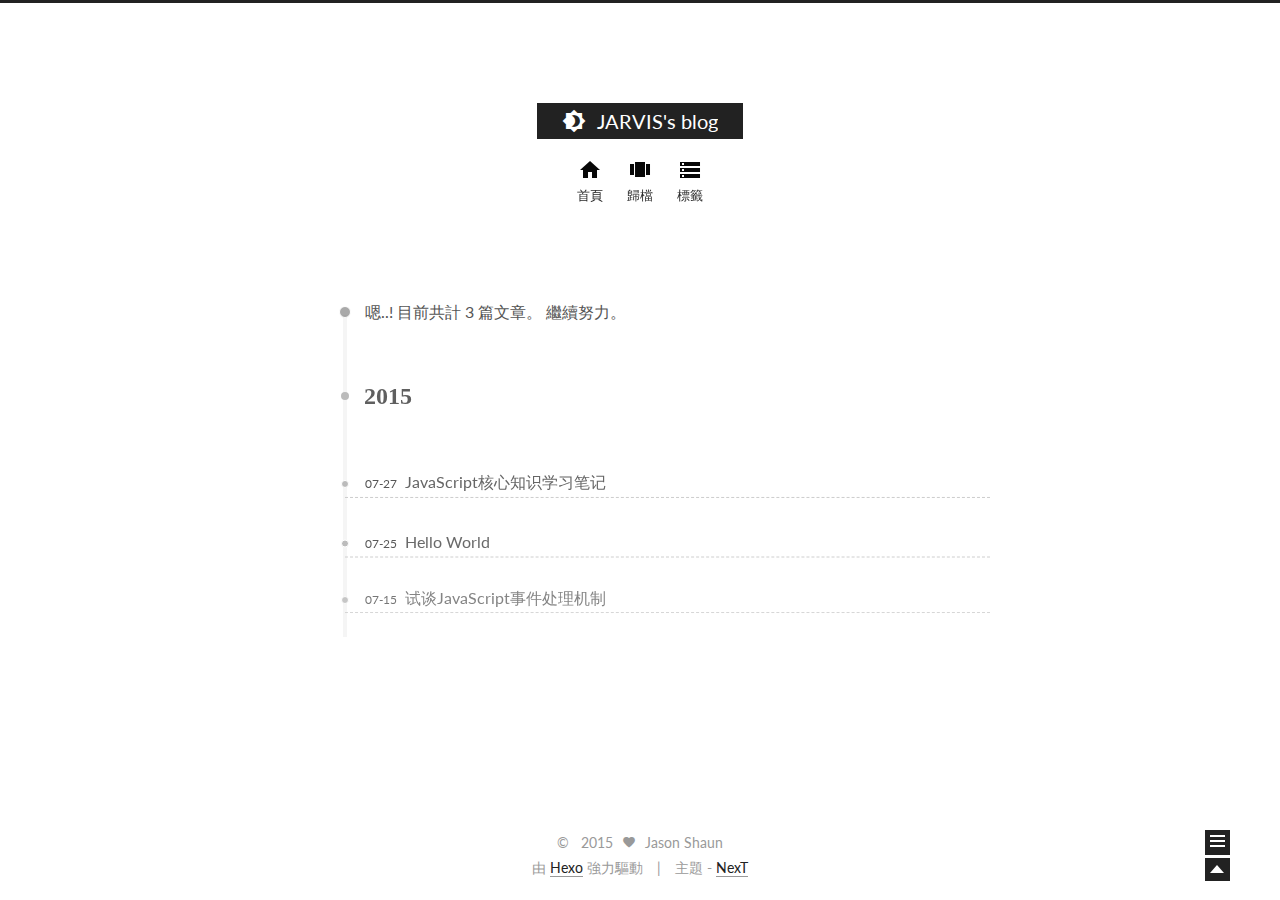
==== archives/index.html @ 723a97db "Site updated: 2015-07-27 22:07:39" ====
<!doctype html>
<html class="theme-next use-motion ">
<head>
    

<meta charset="UTF-8"/>
<meta http-equiv="X-UA-Compatible" content="IE=edge,chrome=1" />
<meta name="viewport" content="width=device-width, initial-scale=1, maximum-scale=1"/>


<meta http-equiv="Cache-Control" content="no-transform" />
<meta http-equiv="Cache-Control" content="no-siteapp" />






  <link rel="stylesheet" type="text/css" href="/vendors/fancybox/source/jquery.fancybox.css?v=2.1.5"/>



  <link href='//fonts.googleapis.com/css?family=Lato:300,400,700,400italic&subset=latin,latin-ext' rel='stylesheet' type='text/css'>


<link rel="stylesheet" type="text/css" href="/css/main.css?v=0.4.4"/>




  <meta name="keywords" content="Hexo,next" />





  <link rel="shorticon icon" type="image/x-icon" href="/favicon.ico?v=0.4.4" />


<meta name="description">
<meta property="og:type" content="website">
<meta property="og:title" content="JARVIS's blog">
<meta property="og:url" content="http://yoursite.com/archives/index.html">
<meta property="og:site_name" content="JARVIS's blog">
<meta property="og:description">
<meta name="twitter:card" content="summary">
<meta name="twitter:title" content="JARVIS's blog">
<meta name="twitter:description">


<script type="text/javascript" id="hexo.configuration">
  var CONFIG = {
    scheme: '',
    sidebar: 'post'
  };
</script>

    <title> 歸檔 // JARVIS's blog </title>
</head>
<body itemscope itemtype="http://schema.org/WebPage" lang="">
<!--[if lte IE 8]>
  <div style=' clear: both; height: 59px; padding:0 0 0 15px; position: relative;margin:0 auto;'>
    <a href="http://windows.microsoft.com/en-US/internet-explorer/products/ie/home?ocid=ie6_countdown_bannercode">
      <img src="http://7u2nvr.com1.z0.glb.clouddn.com/picouterie.jpg" border="0" height="42" width="820"
           alt="You are using an outdated browser. For a faster, safer browsing experience, upgrade for free today or use other browser ,like chrome firefox safari."
           style='margin-left:auto;margin-right:auto;display: block;'/>
    </a>
  </div>
<![endif]-->




<div class="container one-column  page-archive ">
    <div class="headband"></div>
    <header id="header" class="header" itemscope itemtype="http://schema.org/WPHeader">
        <div class="header-inner"><h1 class="site-meta">
  <span class="logo-line-before"><i></i></span>
  <a href="/" class="brand" rel="start">
      <span class="logo">
        <i class="icon-logo"></i>
      </span>
      <span class="site-title">JARVIS's blog</span>
  </a>
  <span class="logo-line-after"><i></i></span>
</h1>

<div class="site-nav-toggle">
  <button>
    <span class="btn-bar"></span>
    <span class="btn-bar"></span>
    <span class="btn-bar"></span>
  </button>
</div>

<nav class="site-nav">
  

  
    <ul id="menu" class="menu ">
      
        
        <li class="menu-item menu-item-home">
          <a href="/" rel="section">
            <i class="menu-item-icon icon-home"></i> <br />
            首頁
          </a>
        </li>
      
        
        <li class="menu-item menu-item-archives">
          <a href="/archives" rel="section">
            <i class="menu-item-icon icon-archives"></i> <br />
            歸檔
          </a>
        </li>
      
        
        <li class="menu-item menu-item-tags">
          <a href="/tags" rel="section">
            <i class="menu-item-icon icon-tags"></i> <br />
            標籤
          </a>
        </li>
      
    </ul>
  

  
</nav>


        </div>
    </header>

    <main id="main" class="main">
        <div class="main-inner">
            <div id="content" class="content">
                

  <section id="posts" class="posts-collapse">
    <span class="archive-move-on"></span>

    <span class="archive-page-counter">
      
      
      
        
      
      嗯..! 目前共計 3 篇文章。 繼續努力。
    </span>

    

      
      
      

      
        
        <div class="collection-title">
          <h2 class="archive-year motion-element" id="archive-year-2015">2015</h2>
        </div>
      
      

      

  <article class="post post-type-normal"itemscope itemtype="http://schema.org/Article">
    <header class="post-header">

      <h1 class="post-title">
        
            <a class="post-title-link" href="/2015/07/27/JavaScript学习笔记/" itemprop="url">
              <span itemprop="name">JavaScript核心知识学习笔记</span>
            </a>
        
      </h1>

      <div class="post-meta">
        <time class="post-time" datetime="2015-07-27T13:15:24.000Z" itemprop="dateCreated" content="2015-07-27"> 07-27 </time>
      </div>

    </header>
  </article>



    

      
      
      

      
      

      

  <article class="post post-type-normal"itemscope itemtype="http://schema.org/Article">
    <header class="post-header">

      <h1 class="post-title">
        
            <a class="post-title-link" href="/2015/07/25/hello-world/" itemprop="url">
              <span itemprop="name">Hello World</span>
            </a>
        
      </h1>

      <div class="post-meta">
        <time class="post-time" datetime="2015-07-25T00:56:53.968Z" itemprop="dateCreated" content="2015-07-25"> 07-25 </time>
      </div>

    </header>
  </article>



    

      
      
      

      
      

      

  <article class="post post-type-normal"itemscope itemtype="http://schema.org/Article">
    <header class="post-header">

      <h1 class="post-title">
        
            <a class="post-title-link" href="/2015/07/15/试谈JavaScript事件处理机制/" itemprop="url">
              <span itemprop="name">试谈JavaScript事件处理机制</span>
            </a>
        
      </h1>

      <div class="post-meta">
        <time class="post-time" datetime="2015-07-15T02:15:24.000Z" itemprop="dateCreated" content="2015-07-15"> 07-15 </time>
      </div>

    </header>
  </article>



    

  </section>

  


            </div>

            

            
        </div>

        
  
  <div class="sidebar-toggle">
    <div class="sidebar-toggle-line-wrap">
      <span class="sidebar-toggle-line sidebar-toggle-line-first"></span>
      <span class="sidebar-toggle-line sidebar-toggle-line-middle"></span>
      <span class="sidebar-toggle-line sidebar-toggle-line-last"></span>
    </div>
  </div>

  <aside id="sidebar" class="sidebar">
    <div class="sidebar-inner">

      

      <section class="site-overview">
        <div class="site-author motion-element" itemprop="author" itemscope itemtype="http://schema.org/Person">
          <img class="site-author-image" src="/images/default_avatar.jpg" alt="Jason Shaun" itemprop="image"/>
          <p class="site-author-name" itemprop="name">Jason Shaun</p>
        </div>
        <p class="site-description motion-element" itemprop="description"></p>
        <nav class="site-state motion-element">
          <div class="site-state-item site-state-posts">
            <a href="/archives">
              <span class="site-state-item-count">3</span>
              <span class="site-state-item-name">文章</span>
            </a>
          </div>

          <div class="site-state-item site-state-categories">
            
              <span class="site-state-item-count">1</span>
              <span class="site-state-item-name">分類</span>
              
          </div>

          <div class="site-state-item site-state-tags">
            <a href="/tags">
              <span class="site-state-item-count">0</span>
              <span class="site-state-item-name">標籤</span>
              </a>
          </div>

        </nav>

        

        <div class="links-of-author motion-element">
          
        </div>

        
        

        <div class="links-of-author motion-element">
          
        </div>

      </section>

      

    </div>
  </aside>


    </main>

    <footer id="footer" class="footer">
        <div class="footer-inner">
            <div class="copyright" >
  
  &copy; &nbsp; 
  <span itemprop="copyrightYear">2015</span>
  <span class="with-love">
    <i class="icon-heart"></i>
  </span>
  <span class="author" itemprop="copyrightHolder">Jason Shaun</span>
</div>

<div class="powered-by">
  由 <a class="theme-link" href="http://hexo.io">Hexo</a> 強力驅動
</div>

<div class="theme-info">
  主題 -
  <a class="theme-link" href="https://github.com/iissnan/hexo-theme-next">
    NexT
  </a>
</div>



        </div>
    </footer>

    <div class="back-to-top"></div>
</div>

<script type="text/javascript" src="/vendors/jquery/index.js?v=2.1.3"></script>

  
  
  
    <script type="text/javascript">
      postMotionOptions = {stagger: 100, drag: true};
    </script>
  

  
    
    

  


  
  
  <script type="text/javascript" src="/vendors/fancybox/source/jquery.fancybox.pack.js"></script>
  <script type="text/javascript" src="/js/fancy-box.js?v=0.4.4"></script>


  <script type="text/javascript" src="/js/helpers.js?v=0.4.4"></script>
  

  <script type="text/javascript" src="/vendors/velocity/velocity.min.js"></script>
  <script type="text/javascript" src="/vendors/velocity/velocity.ui.min.js"></script>

  <script type="text/javascript" src="/js/motion_global.js?v=0.4.4" id="motion.global"></script>



  <script type="text/javascript" src="/js/search-toggle.js"></script>


  
    <script type="text/javascript" id="motion.page.archive">
      $('.archive-year').velocity('transition.slideLeftIn');
    </script>
  


<script type="text/javascript">
    $(document).ready(function () {
        if (CONFIG.sidebar === 'always') {
            displaySidebar();
        }
    });
</script>








<!-- lazyload -->
<script type="text/javascript" src="/js/lazyload.js"></script>
<script type="text/javascript">
    jQuery(function () {
        jQuery("#posts img").lazyload({
            placeholder: "/images/loading.gif",
            effect: "fadeIn"
        });
    });
</script>
</body>
</html>
---- css/main.css ----
/* normalize.css v3.0.2 | MIT License | git.io/normalize */
html {
  font-family: sans-serif; /* 1 */
  -ms-text-size-adjust: 100%; /* 2 */
  -webkit-text-size-adjust: 100%; /* 2 */
}
body {
  margin: 0;
}
article,
aside,
details,
figcaption,
figure,
footer,
header,
hgroup,
main,
menu,
nav,
section,
summary {
  display: block;
}
audio,
canvas,
progress,
video {
  display: inline-block; /* 1 */
  vertical-align: baseline; /* 2 */
}
audio:not([controls]) {
  display: none;
  height: 0;
}
[hidden],
template {
  display: none;
}
a {
  background-color: transparent;
}
a:active,
a:hover {
  outline: 0;
}
abbr[title] {
  border-bottom: 1px dotted;
}
b,
strong {
  font-weight: bold;
}
dfn {
  font-style: italic;
}
h1 {
  font-size: 2em;
  margin: 0.67em 0;
}
mark {
  background: #ff0;
  color: #000;
}
small {
  font-size: 80%;
}
sub,
sup {
  font-size: 75%;
  line-height: 0;
  position: relative;
  vertical-align: baseline;
}
sup {
  top: -0.5em;
}
sub {
  bottom: -0.25em;
}
img {
  border: 0;
}
svg:not(:root) {
  overflow: hidden;
}
figure {
  margin: 1em 40px;
}
hr {
  -moz-box-sizing: content-box;
  box-sizing: content-box;
  height: 0;
}
pre {
  overflow: auto;
}
code,
kbd,
pre,
samp {
  font-family: monospace, monospace;
  font-size: 1em;
}
button,
input,
optgroup,
select,
textarea {
  color: inherit; /* 1 */
  font: inherit; /* 2 */
  margin: 0; /* 3 */
}
button {
  overflow: visible;
}
button,
select {
  text-transform: none;
}
button,
html input[type="button"],
input[type="reset"],
input[type="submit"] {
  -webkit-appearance: button; /* 2 */
  cursor: pointer; /* 3 */
}
button[disabled],
html input[disabled] {
  cursor: default;
}
button::-moz-focus-inner,
input::-moz-focus-inner {
  border: 0;
  padding: 0;
}
input {
  line-height: normal;
}
input[type="checkbox"],
input[type="radio"] {
  box-sizing: border-box; /* 1 */
  padding: 0; /* 2 */
}
input[type="number"]::-webkit-inner-spin-button,
input[type="number"]::-webkit-outer-spin-button {
  height: auto;
}
input[type="search"] {
  -webkit-appearance: textfield; /* 1 */
  -moz-box-sizing: content-box;
  -webkit-box-sizing: content-box; /* 2 */
  box-sizing: content-box;
}
input[type="search"]::-webkit-search-cancel-button,
input[type="search"]::-webkit-search-decoration {
  -webkit-appearance: none;
}
fieldset {
  border: 1px solid #c0c0c0;
  margin: 0 2px;
  padding: 0.35em 0.625em 0.75em;
}
legend {
  border: 0; /* 1 */
  padding: 0; /* 2 */
}
textarea {
  overflow: auto;
}
optgroup {
  font-weight: bold;
}
table {
  border-collapse: collapse;
  border-spacing: 0;
}
td,
th {
  padding: 0;
}
::selection {
  background: #262a30;
  color: #fff;
}
body {
  position: relative;
  font-family: Lato, "Microsoft Jhenghei", "Hiragino Sans GB", "Microsoft YaHei", sans-serif;
  font-size: 16px;
  line-height: 1.8;
  color: #555;
  background: #fff;
}
@media (min-width: 768px) and (max-width: 991px) {
  body {
    padding-right: 0 !important;
  }
}
@media (max-width: 767px) {
  body {
    padding-right: 0 !important;
  }
}
h1,
h2,
h3,
h4,
h5,
h6 {
  margin: 0;
  padding: 0;
  font-weight: bold;
  line-height: 1;
  font-family: Cambria, Georgia, "Microsoft Jhenghei", "Hiragino Sans GB", "Microsoft YaHei", "Times New Roman", serif;
}
h1 {
  font-size: 26px;
}
@media (max-width: 767px) {
  h1 {
    font-size: 22px;
  }
}
h2 {
  font-size: 24px;
}
@media (max-width: 767px) {
  h2 {
    font-size: 20px;
  }
}
h3 {
  font-size: 22px;
}
@media (max-width: 767px) {
  h3 {
    font-size: 18px;
  }
}
h4 {
  font-size: 20px;
}
@media (max-width: 767px) {
  h4 {
    font-size: 16px;
  }
}
h5 {
  font-size: 18px;
}
@media (max-width: 767px) {
  h5 {
    font-size: 14px;
  }
}
h6 {
  font-size: 16px;
}
@media (max-width: 767px) {
  h6 {
    font-size: 12px;
  }
}
p {
  margin: 20px 0;
}
a {
  color: #222;
  text-decoration: none;
  border-bottom: 1px solid #999;
}
a:hover {
  border-bottom-color: #222;
}
ul {
  list-style: none;
}
blockquote {
  margin: 0;
  padding: 0;
}
img {
  display: block;
  margin: auto 0;
  max-width: 100%;
  height: auto;
}
h2,
h3,
h4,
h5,
h6 {
  margin: 60px 0 15px;
}
ul {
  list-style: square;
}
a {
  word-wrap: break-word;
}
hr {
  margin: 40px 0;
  height: 3px;
  border: none;
  background-color: #ddd;
  background-image: repeating-linear-gradient(-45deg, #fff, #fff 4px, transparent 4px, transparent 8px);
}
blockquote {
  padding: 0 15px;
  color: #666;
  border-left: 4px solid #ddd;
}
blockquote cite::before {
  content: "-";
  padding: 0 5px;
}
dt {
  font-weight: 700;
}
dd {
  margin: 0;
  padding: 0;
}
.pullquote {
  width: 45%;
}
.pullquote.left {
  float: left;
  margin-left: 5px;
  margin-right: 10px;
}
.pullquote.right {
  float: right;
  margin-left: 10px;
  margin-right: 5px;
}
.highlight table,
.gist table {
  width: auto;
}
.highlight table td,
.gist table td {
  border: none;
}
.highlight a,
.gist a {
  color: #222 !important;
  text-decoration: none !important;
}
.video-container {
  position: relative;
  padding-top: 60%;
  height: 0;
  overflow: hidden;
}
.video-container iframe,
.video-container object,
.video-container embed {
  position: absolute;
  top: 0;
  left: 0;
  width: 100%;
  height: 100%;
}
table {
  width: 100%;
  border-collapse: collapse;
  border-spacing: 0;
}
caption,
th,
td {
  text-align: left;
  vertical-align: middle;
  font-weight: normal;
}
th {
  font-weight: 700;
  border-bottom: 3px solid #ddd;
  padding-bottom: 10px;
}
td {
  border-bottom: 1px solid #ddd;
  padding: 10px 0;
}
.text-left {
  text-align: left;
}
.text-center {
  text-align: center;
}
.text-right {
  text-align: right;
}
.text-justify {
  text-align: justify;
}
.text-nowrap {
  white-space: nowrap;
}
.text-lowercase {
  text-transform: lowercase;
}
.text-uppercase {
  text-transform: uppercase;
}
.text-capitalize {
  text-transform: capitalize;
}
.center-block {
  display: block;
  margin-left: auto;
  margin-right: auto;
}
.clearfix:before,
.clearfix:after {
  content: " ";
  display: table;
}
.clearfix:after {
  clear: both;
}
.full-image.full-image.full-image {
  border: none;
}
@media (min-width: 992px) {
  .full-image.full-image.full-image {
    max-width: none;
    width: 126%;
    margin: 0 -13%;
  }
}
.blockquote-center,
.page-home .post-type-quote blockquote,
.page-post-detail .post-type-quote blockquote {
  position: relative;
  margin: 40px 0;
  padding: 0;
  border-left: none;
  text-align: center;
}
.blockquote-center::before,
.page-home .post-type-quote blockquote::before,
.page-post-detail .post-type-quote blockquote::before,
.blockquote-center::after,
.page-home .post-type-quote blockquote::after,
.page-post-detail .post-type-quote blockquote::after {
  position: absolute;
  content: ' ';
  display: block;
  width: 100%;
  height: 24px;
  opacity: 0.2;
  background: url("[data-uri]") no-repeat;
  background-position: 0 -7px;
  background-size: 24px 24px;
}
.blockquote-center::before,
.page-home .post-type-quote blockquote::before,
.page-post-detail .post-type-quote blockquote::before {
  top: -20px;
  border-top: 1px solid #ccc;
}
.blockquote-center::after,
.page-home .post-type-quote blockquote::after,
.page-post-detail .post-type-quote blockquote::after {
  bottom: -20px;
  border-bottom: 1px solid #ccc;
  background-position: 100% 7px;
}
.blockquote-center p,
.page-home .post-type-quote blockquote p,
.page-post-detail .post-type-quote blockquote p,
.blockquote-center div,
.page-home .post-type-quote blockquote div,
.page-post-detail .post-type-quote blockquote div {
  text-align: center;
}
.use-motion .motion-element {
  opacity: 0;
}
@font-face {
  font-family: 'default';
  src: url("../fonts/icon-default/icomoon.eot?-9394c0");
  src: url("../fonts/icon-default/icomoon.eot?#iefix-9394c0") format('embedded-opentype'), url("../fonts/icon-default/icomoon.woff?-9394c0") format('woff'), url("../fonts/icon-default/icomoon.ttf?-9394c0") format('truetype'), url("../fonts/icon-default/icomoon.svg?-9394c0#default") format('svg');
  font-weight: normal;
  font-style: normal;
}
[class^="icon-"],
[class*=" icon-"] {
  font-family: 'default';
  speak: none;
  font-style: normal;
  font-weight: normal;
  font-variant: normal;
  text-transform: none;
  line-height: 1;
/* Better Font Rendering =========== */
  -webkit-font-smoothing: antialiased;
  -moz-osx-font-smoothing: grayscale;
}
.icon-logo {
  font-size: 24px;
  color: #fff;
}
.icon-home,
.icon-categories,
.icon-archives,
.icon-tags,
.icon-about,
.icon-feed {
  font-size: 24px;
  color: #000;
}
.icon-external-link {
  font-size: 14px;
}
.icon-heart {
  font-size: 14px;
}
.icon-logo:before {
  content: "\e61c";
}
.icon-home:before {
  content: "\e605";
}
.icon-categories:before {
  content: "\e625";
}
.icon-archives:before {
  content: "\e60b";
}
.icon-tags:before {
  content: "\e610";
}
.icon-about:before {
  content: "\e612";
}
.icon-feed:before {
  content: "\e62b";
}
.icon-external-link:before {
  content: "\e607";
}
.icon-heart:before {
  content: "\e601";
}
.icon-account-circle:before {
  content: "\e600";
}
.icon-favorite-outline:before {
  content: "\e602";
}
.icon-get-app:before {
  content: "\e603";
}
.icon-grade:before {
  content: "\e604";
}
.icon-invert-colors:before {
  content: "\e606";
}
.icon-room:before {
  content: "\e608";
}
.icon-schedule:before {
  content: "\e609";
}
.icon-search:before {
  content: "\e60a";
}
.icon-location-on:before {
  content: "\e60c";
}
.icon-brightness-high:before {
  content: "\e60d";
}
.icon-brightness-low:before {
  content: "\e60e";
}
.icon-brightness-medium:before {
  content: "\e60f";
}
.icon-format-quote:before {
  content: "\e611";
}
.icon-keyboard-arrow-down:before {
  content: "\e613";
}
.icon-keyboard-arrow-left:before {
  content: "\e614";
}
.icon-keyboard-arrow-right:before {
  content: "\e615";
}
.icon-keyboard-arrow-up:before {
  content: "\e616";
}
.icon-keyboard-capslock:before {
  content: "\e617";
}
.icon-audiotrack:before {
  content: "\e618";
}
.icon-brightness-1:before {
  content: "\e619";
}
.icon-brightness-2:before {
  content: "\e61a";
}
.icon-brightness-3:before {
  content: "\e61b";
}
.icon-brightness-4:before {
  content: "\e61c";
}
.icon-brightness-5:before {
  content: "\e61d";
}
.icon-brightness-6:before {
  content: "\e61e";
}
.icon-brightness-7:before {
  content: "\e61f";
}
.icon-filter-vintage:before {
  content: "\e620";
}
.icon-hdr-strong:before {
  content: "\e621";
}
.icon-nature-people:before {
  content: "\e622";
}
.icon-timelapse:before {
  content: "\e623";
}
.icon-timer-auto:before {
  content: "\e624";
}
.icon-layers:before {
  content: "\e625";
}
.icon-pin-drop:before {
  content: "\e626";
}
.icon-arrow-drop-down:before {
  content: "\e627";
}
.icon-arrow-drop-up:before {
  content: "\e628";
}
.icon-check:before {
  content: "\e629";
}
.icon-close:before {
  content: "\e62a";
}
.icon-whatshot:before {
  content: "\e62b";
}
.icon-radio-button-on:before {
  content: "\e62c";
}
.icon-star:before {
  content: "\e62d";
}
.post pre,
.post .highlight {
  background: #f7f7f7;
  margin: 20px 0;
  padding: 15px;
  overflow: auto;
  font-size: 13px;
  color: #4d4d4c;
  line-height: 1.2;
}
.post .highlight .gutter pre,
.post .gist .gist-file .gist-data .line-numbers {
  color: #666;
}
.post pre,
.post code {
  font-family: "PT Mono", Consolas, Monaco, Menlo, monospace;
}
.post code {
  background: #eee;
  text-shadow: 0 1px #fff;
  padding: 0 0.3em;
}
.post pre code {
  background: none;
  text-shadow: none;
  padding: 0;
}
.post .highlight pre {
  border: none;
  margin: 0;
  padding: 0;
}
.post .highlight table {
  margin: 0;
  width: auto;
}
.post .highlight td {
  border: none;
  padding: 0;
}
.post .highlight figcaption {
  font-size: 0.85em;
  color: #8e908c;
  line-height: 1em;
  margin-bottom: 1em;
}
.post .highlight figcaption:before,
.post .highlight figcaption:after {
  content: " ";
  display: table;
}
.post .highlight figcaption:after {
  clear: both;
}
.post .highlight figcaption a {
  float: right;
}
.post .highlight .gutter pre {
  text-align: right;
  padding-right: 20px;
}
.post .highlight .line {
  height: 20px;
}
.post .gist {
  margin: 20px 0;
  border-style: solid;
  border-color: #ccc;
  border-width: 1px 0;
  background: #f7f7f7;
  padding: 15px 40px 15px 15px;
}
.post .gist .gist-file {
  border: none;
  font-family: "PT Mono", Consolas, Monaco, Menlo, monospace;
  margin: 0;
}
.post .gist .gist-file .gist-data {
  background: none;
  border: none;
}
.post .gist .gist-file .gist-data .line-numbers {
  background: none;
  border: none;
  padding: 0 20px 0 0;
}
.post .gist .gist-file .gist-data .line-data {
  padding: 0 !important;
}
.post .gist .gist-file .highlight {
  margin: 0;
  padding: 0;
  border: none;
}
.post .gist .gist-file .gist-meta {
  background: #f7f7f7;
  color: #8e908c;
  font: 13px Lato, "Microsoft Jhenghei", "Hiragino Sans GB", "Microsoft YaHei", sans-serif;
  text-shadow: 0 0;
  padding: 0;
  margin-top: 1em;
  margin-left: 40px;
}
.post .gist .gist-file .gist-meta a {
  color: color-link;
  font-weight: normal;
}
.post .gist .gist-file .gist-meta a:hover {
  text-decoration: underline;
}
pre .comment {
  color: #8e908c;
}
pre .variable,
pre .attribute,
pre .tag,
pre .regexp,
pre .ruby .constant,
pre .xml .tag .title,
pre .xml .pi,
pre .xml .doctype,
pre .html .doctype,
pre .css .id,
pre .css .class,
pre .css .pseudo {
  color: #c82829;
}
pre .number,
pre .preprocessor,
pre .built_in,
pre .literal,
pre .params,
pre .constant {
  color: #f5871f;
}
pre .ruby .class .title,
pre .css .rules .attribute {
  color: #718c00;
}
pre .string,
pre .value,
pre .inheritance,
pre .header,
pre .ruby .symbol,
pre .xml .cdata {
  color: #718c00;
}
pre .title,
pre .css .hexcolor {
  color: #3e999f;
}
pre .function,
pre .python .decorator,
pre .python .title,
pre .ruby .function .title,
pre .ruby .title .keyword,
pre .perl .sub,
pre .javascript .title,
pre .coffeescript .title {
  color: #4271ae;
}
pre .keyword,
pre .javascript .function {
  color: #8959a8;
}
html,
body {
  height: 100%;
}
.container {
  position: relative;
  min-height: 100%;
}
.header-inner {
  margin: 0 auto;
  padding: 100px 0 70px;
  width: 960px;
}
.one-column .header-inner {
  width: 700px;
}
.main {
  padding-bottom: 150px;
}
.main-inner {
  margin: 0 auto;
  width: 960px;
}
.one-column .main-inner {
  width: 700px;
}
.main-inner .content {
  width: 700px;
}
.footer {
  position: absolute;
  left: 0;
  bottom: 0;
  width: 100%;
  min-height: 50px;
}
.footer-inner {
  margin: 20px auto;
  width: 960px;
}
.one-column .footer-inner {
  width: 700px;
}
.headband {
  height: 3px;
  background: #222;
}
.header {
  background: #fff;
}
.header-inner {
  position: relative;
}
.site-meta {
  margin: 0;
  text-align: center;
}
@media (max-width: 767px) {
  .site-meta {
    text-align: center;
  }
}
.brand {
  position: relative;
  display: inline-block;
  padding: 0 25px;
  color: #fff;
  background: #222;
  border-bottom: none;
  font-family: Lato, "Microsoft Jhenghei", "Hiragino Sans GB", "Microsoft YaHei", sans-serif;
}
.logo {
  display: inline-block;
  margin-right: 5px;
  line-height: 36px;
  vertical-align: top;
}
.site-title {
  display: inline-block;
  vertical-align: top;
  line-height: 36px;
  font-size: 20px;
  font-weight: normal;
}
.use-motion .brand {
  opacity: 0;
}
.use-motion .logo,
.use-motion .site-title {
  opacity: 0;
  position: relative;
  top: -10px;
}
.site-nav-toggle {
  display: none;
  position: absolute;
  top: 10px;
  left: 10px;
}
@media (max-width: 767px) {
  .site-nav-toggle {
    display: block;
  }
}
.site-nav-toggle button {
  margin-top: 2px;
  padding: 9px 10px;
  background: transparent;
  border: none;
}
@media (max-width: 767px) {
  .site-nav {
    display: none;
    margin: 0 -10px;
    padding: 0 10px;
    clear: both;
    border-top: 1px solid #ddd;
  }
}
@media (min-width: 768px) and (max-width: 991px) {
  .site-nav {
    display: block !important;
  }
}
@media (min-width: 992px) {
  .site-nav {
    display: block !important;
  }
}
.menu {
  margin-top: 20px;
  padding-left: 0;
  text-align: center;
}
.menu .menu-item {
  display: inline-block;
  margin-left: 20px;
}
@media screen and (max-width: 767px) {
  .menu .menu-item {
    margin-top: 10px;
  }
}
.menu .menu-item:first-child {
  margin-left: 0;
}
.menu .menu-item a {
  display: block;
  font-size: 13px;
  text-transform: capitalize;
  line-height: 1.5;
  border-bottom: 1px solid transparent;
  transition-property: border-color;
  transition-duration: 0.2s;
  transition-timing-function: ease-in-out;
  transition-delay: 0s;
}
.menu .menu-item a:hover {
  border-bottom-color: #222;
}
.translation {
  margin-top: -20px;
  font-size: 14px;
  color: #999;
}
.post:last-child .post-eof.post-eof.post-eof {
  display: none;
}
.sidebar-toggle {
  position: fixed;
  right: 50px;
  bottom: 45px;
  width: 15px;
  height: 15px;
  padding: 5px;
  background: #222;
  line-height: 0;
  z-index: 1050;
  cursor: pointer;
  -webkit-transform: translateZ(0);
}
@media (min-width: 768px) and (max-width: 991px) {
  .sidebar-toggle {
    display: none;
  }
}
@media (max-width: 767px) {
  .sidebar-toggle {
    display: none;
  }
}
.sidebar-toggle-line {
  position: relative;
  display: inline-block;
  vertical-align: top;
  height: 2px;
  width: 100%;
  background: #fff;
  margin-top: 3px;
}
.sidebar-toggle-line:first-child {
  margin-top: 0;
}
.sidebar {
  width: 0;
  position: fixed;
  right: 0;
  top: 0;
  bottom: 0;
  z-index: 1040;
  box-shadow: inset 0 2px 6px #000;
  background: #222;
  -webkit-transform: translateZ(0);
}
.sidebar a {
  color: #999;
  border-bottom-color: #555;
}
.sidebar a:hover {
  color: #eee;
}
@media (min-width: 768px) and (max-width: 991px) {
  .sidebar {
    display: none !important;
  }
}
@media (max-width: 767px) {
  .sidebar {
    display: none !important;
  }
}
.sidebar-inner {
  position: relative;
  padding: 20px 10px;
  color: #999;
  text-align: center;
}
.site-author-image {
  display: block;
  margin: 0 auto;
  max-width: 96px;
  height: auto;
  border: 2px solid #333;
  padding: 2px;
}
.site-author-name {
  margin: 5px 0 0;
  color: #f5f5f5;
}
.site-description {
  margin-top: 5px;
  font-size: 14px;
  color: #555;
}
.site-state {
  overflow: hidden;
  line-height: 1.4;
}
.site-state-item {
  display: inline-block;
  padding: 0 15px;
  border-left: 1px solid #333;
}
.site-state-item:first-child {
  border-left: none;
}
.site-state-item a {
  border-bottom: none;
}
.site-state-item-count {
  display: block;
  text-align: center;
  font-size: 18px;
}
.site-state-item-name {
  font-size: 13px;
}
.feed-link {
  margin-top: 20px;
}
.feed-link a {
  display: inline-block;
  padding: 0 15px;
  color: #fc6423;
  border: 1px solid #fc6423;
  border-radius: 4px;
}
.feed-link a i {
  color: #fc6423;
  font-size: 14px;
}
.feed-link a:hover {
  color: #fff;
  background: #fc6423;
}
.feed-link a:hover i {
  color: #fff;
}
.links-of-author {
  margin-top: 20px;
}
.links-of-author a {
  display: inline-block;
  vertical-align: middle;
  margin-right: 10px;
  margin-bottom: 10px;
  border-bottom-color: #555;
  font-size: 13px;
}
.links-of-author a:before {
  display: inline-block;
  vertical-align: middle;
  margin-right: 3px;
  content: " ";
  width: 4px;
  height: 4px;
  border-radius: 50%;
  background: #ffffb5;
}
.sidebar-nav {
  margin: 0;
  padding-left: 0;
}
.sidebar-nav li {
  display: inline-block;
  cursor: pointer;
  border-bottom: 1px solid transparent;
  font-size: 15px;
}
.sidebar-nav li:hover {
  color: #f5f5f5;
}
.page-post-detail .sidebar-nav-toc {
  padding: 0 5px;
}
.page-post-detail .sidebar-nav-overview {
  margin-left: 10px;
}
.sidebar-nav .sidebar-nav-active {
  color: #87daff;
  border-bottom-color: #87daff;
}
.sidebar-nav .sidebar-nav-active:hover {
  color: #87daff;
}
.post-toc {
  overflow: hidden;
  position: relative;
}
.post-toc-empty {
  font-size: 14px;
  color: #666;
}
.post-toc ol {
  overflow: auto;
  margin: 0;
  padding: 0 10px 10px;
  text-align: left;
  list-style: none;
  font-size: 14px;
}
.post-toc ol a {
  color: #999;
}
.post-toc ol a:hover {
  color: #ccc;
}
.post-toc .nav .nav-child {
  display: none;
}
.post-toc .nav .active .nav-child {
  display: block;
}
.post-toc .nav .active > a {
  color: #ccc;
}
.post-toc .nav .active-current > a {
  color: #87daff;
}
.post-toc .nav .active-current > a:hover {
  color: #87daff;
}
.post-toc-indicator {
  height: 20px;
  opacity: 0.4;
  background: no-repeat 10px 50%;
  background-size: 10px 12px;
}
.post-toc-indicator-top {
  opacity: 0;
  margin-top: 10px;
  background-image: url("[data-uri]");
}
.post-toc-indicator-bottom {
  position: absolute;
  width: 100%;
  background-image: url("[data-uri]");
}
.footer {
  font-size: 14px;
  color: #999;
}
.footer img {
  border: none;
}
.footer-inner {
  text-align: center;
}
.with-love {
  display: inline-block;
  margin: 0 5px;
}
.powered-by,
.theme-info {
  display: inline-block;
}
.powered-by {
  margin-right: 10px;
}
.powered-by::after {
  content: "|";
  padding-left: 10px;
}
.cc-license {
  margin-top: 10px;
  text-align: center;
}
.cc-license .cc-opacity {
  opacity: 0.7;
  border-bottom: none;
}
.cc-license .cc-opacity:hover {
  opacity: 0.9;
}
.cc-license img {
  display: inline-block;
}
@media (max-width: 767px) {
  body {
    font-size: 14px;
  }
  .header-inner,
  .one-column .header-inner,
  .main-inner,
  .one-column .main-inner,
  .main-inner .content,
  .footer-inner,
  .one-column .footer-inner {
    width: auto;
  }
  .main-inner {
    margin: 20px auto 0;
  }
  .footer-inner {
    padding: 0 10px;
  }
}
.btn {
  display: inline-block;
  padding: 0 20px;
  font-size: 15px;
  color: #fff;
  background: #222;
  border: 2px solid #222;
  text-decoration: none;
  transition-property: background-color;
  transition-duration: 0.2s;
  transition-timing-function: ease-in-out;
  transition-delay: 0s;
}
.btn:hover {
  border-color: #222;
  color: #222;
  background: #fff;
}
.btn-bar {
  display: block;
  width: 22px;
  height: 2px;
  background: #555;
  border-radius: 1px;
}
.btn-bar+.btn-bar {
  margin-top: 4px;
}
.posts-expand {
  padding-top: 40px;
}
@media (max-width: 767px) {
  .posts-expand {
    margin: 0 20px;
  }
  .post-body pre,
  .post-body .highlight {
    margin: 0 -20px;
    padding: 10px 20px;
  }
  .post-body pre .gutter pre,
  .post-body .highlight .gutter pre {
    padding-right: 10px;
  }
}
.posts-expand .post-title {
  font-size: 26px;
  text-align: center;
}
@media (max-width: 767px) {
  .posts-expand .post-title {
    font-size: 22px;
  }
}
.posts-expand .post-title-link {
  display: inline-block;
  position: relative;
  color: #555;
  border-bottom: none;
  line-height: 1.2;
  vertical-align: top;
}
.posts-expand .post-title-link::before {
  content: "";
  position: absolute;
  width: 100%;
  height: 2px;
  bottom: 0;
  left: 0;
  background-color: #000;
  visibility: hidden;
  transform: scaleX(0);
  transition-duration: 0.2s;
  transition-timing-function: ease-in-out;
  transition-delay: 0s;
}
.posts-expand .post-title-link:hover::before {
  visibility: visible;
  transform: scaleX(1);
}
.posts-expand .post-meta {
  margin: 3px 0 60px 0;
  color: #999;
  font-size: 12px;
  text-align: center;
}
.posts-expand .post-meta .post-category-list {
  display: inline-block;
  margin: 0;
  padding: 3px;
}
.posts-expand .post-meta .post-category-list-link {
  color: #999;
}
.posts-expand .post-body {
  text-align: justify;
}
.posts-expand .post-body h2,
.posts-expand .post-body h3,
.posts-expand .post-body h4,
.posts-expand .post-body h5,
.posts-expand .post-body h6 {
  padding-top: 10px;
}
.posts-expand .post-body img {
  box-sizing: border-box;
  margin: auto;
  padding: 3px;
  border: 1px solid #ddd;
}
.posts-expand .post-tags {
  margin-top: 40px;
  text-align: center;
}
.posts-expand .post-tags a {
  display: inline-block;
  margin-right: 10px;
  font-size: 13px;
}
.post-nav {
  overflow: hidden;
  margin-top: 60px;
  padding: 10px;
  white-space: nowrap;
  border-top: 1px solid #eee;
}
.post-nav-item {
  display: inline-block;
  width: 50%;
  white-space: normal;
}
.post-nav-item a {
  position: relative;
  display: inline-block;
  line-height: 25px;
  font-size: 14px;
  color: #555;
  border-bottom: none;
}
.post-nav-item a:hover {
  color: #222;
  font-weight: bold;
  border-bottom: none;
}
.post-nav-item a:active {
  top: 2px;
}
.post-nav-item a:before,
.post-nav-item a:after {
  display: inline-block;
  width: 16px;
  height: 25px;
  vertical-align: top;
  opacity: 0.4;
  background-size: 16px;
}
.post-nav-prev a:before {
  content: ' ';
  background: url("[data-uri]") no-repeat 0 50%;
  background-size: 8px;
}
.post-nav-prev a:hover:before {
  opacity: 1;
}
.post-nav-next {
  text-align: right;
}
.post-nav-next a:after {
  content: ' ';
  background: url("[data-uri]") no-repeat 100% 50%;
  background-size: 8px;
}
.post-nav-next a:hover:after {
  opacity: 1;
}
.posts-expand .post-eof {
  display: block;
  margin: 160px auto 120px;
  width: 8%;
  height: 1px;
  background: #ccc;
  text-align: center;
}
.post-more-link {
  margin-top: 50px;
}
@media (max-width: 767px) {
  .posts-collapse {
    margin: 0 20px;
  }
  .posts-collapse .post-title,
  .posts-collapse .post-meta {
    display: block;
    width: auto;
    text-align: left;
  }
}
.posts-collapse {
  margin-left: 55px;
}
@media (max-width: 767px) {
  .posts-collapse {
    margin: 0 20px;
  }
}
.posts-collapse .collection-title {
  position: relative;
  margin: 60px 0;
}
.posts-collapse .collection-title h2 {
  margin-left: 20px;
}
.posts-collapse .collection-title small {
  color: #bbb;
}
.posts-collapse .collection-title::before {
  content: " ";
  position: absolute;
  left: 0;
  top: 50%;
  margin-left: -4px;
  margin-top: -4px;
  width: 8px;
  height: 8px;
  background: #bbb;
  border-radius: 50%;
}
.posts-collapse .post {
  margin: 30px 0;
}
.posts-collapse .post-header {
  position: relative;
  transition-duration: 0.2s;
  transition-timing-function: ease-in-out;
  transition-delay: 0s;
  transition-property: border;
  border-bottom: 1px dashed #ccc;
}
.posts-collapse .post-header::before {
  content: " ";
  position: absolute;
  left: 0;
  top: 12px;
  width: 6px;
  height: 6px;
  margin-left: -4px;
  background: #bbb;
  border-radius: 50%;
  border: 1px solid #fff;
  transition-duration: 0.2s;
  transition-timing-function: ease-in-out;
  transition-delay: 0s;
  transition-property: background;
}
.posts-collapse .post-header:hover {
  border-bottom-color: #666;
}
.posts-collapse .post-header:hover::before {
  background: #222;
}
.posts-collapse .post-meta {
  position: absolute;
  font-size: 12px;
  left: 20px;
  top: 5px;
}
.posts-collapse .post-comments-count {
  display: none;
}
.posts-collapse .post-title {
  margin-left: 60px;
  font-size: 16px;
  font-weight: normal;
  font-family: Lato, "Microsoft Jhenghei", "Hiragino Sans GB", "Microsoft YaHei", sans-serif;
  line-height: inherit;
}
.posts-collapse .post-title::after {
  margin-left: 3px;
  opacity: 0.6;
}
.posts-collapse .post-title a {
  color: #666;
  border-bottom: none;
}
.page-home .post-type-quote .post-header,
.page-post-detail .post-type-quote .post-header,
.page-home .post-type-quote .post-tags,
.page-post-detail .post-type-quote .post-tags {
  display: none;
}
.pagination {
  margin: 120px 0 40px;
  text-align: center;
  border-top: 1px solid #eee;
}
.page-number-basic,
.pagination .prev,
.pagination .next,
.pagination .page-number,
.pagination .space {
  display: inline-block;
  position: relative;
  top: -1px;
  margin: 0 10px;
  padding: 0 10px;
  line-height: 30px;
}
@media (max-width: 767px) {
  .page-number-basic,
  .pagination .prev,
  .pagination .next,
  .pagination .page-number,
  .pagination .space {
    margin: 0 5px;
  }
}
.pagination .prev,
.pagination .next,
.pagination .page-number {
  border-bottom: 0;
  border-top: 1px solid #eee;
  transition-property: border-color;
  transition-duration: 0.2s;
  transition-timing-function: ease-in-out;
  transition-delay: 0s;
}
.pagination .prev:hover,
.pagination .next:hover,
.pagination .page-number:hover {
  border-top-color: #222;
}
.pagination .space {
  padding: 0;
  margin: 0;
}
.pagination .prev {
  margin-left: 0;
}
.pagination .next {
  margin-right: 0;
}
.pagination .page-number.current {
  color: #fff;
  background: #ccc;
  border-top-color: #ccc;
}
@media (max-width: 767px) {
  .pagination {
    border-top: none;
  }
  .pagination .prev,
  .pagination .next,
  .pagination .page-number {
    margin-bottom: 10px;
    border-top: 0;
    border-bottom: 1px solid #eee;
  }
  .pagination .prev:hover,
  .pagination .next:hover,
  .pagination .page-number:hover {
    border-bottom-color: #222;
  }
}
.comments {
  margin-top: 60px;
}
.tag-cloud {
  text-align: center;
}
.tag-cloud a {
  display: inline-block;
  margin: 10px;
}
.post-gallery {
  display: table;
  border-spacing: 10px;
  border-collapse: separate;
}
.post-gallery a {
  display: table-cell;
  float: left;
  width: 33%;
  height: 130px;
  text-align: center;
  vertical-align: middle;
  border: none;
}
.post-gallery .post-gallery-img img {
  max-width: 100%;
  max-height: 100%;
  border: none;
}
.fancybox-close,
.fancybox-close:hover {
  border: none;
}
.back-to-top {
  position: fixed;
  bottom: 19px;
  right: 50px;
  z-index: 1050;
  width: 15px;
  height: 13px;
  padding: 5px;
  background: #222;
  color: #fff;
  cursor: pointer;
  -webkit-transform: translateZ(0);
}
@media (max-width: 767px) {
  .back-to-top {
    display: none;
  }
}
@media (min-width: 768px) and (max-width: 991px) {
  .back-to-top {
    display: none;
  }
}
.back-to-top:before {
  display: block;
  content: " ";
  margin-top: 2px;
  width: 0;
  height: 0;
  border-width: 0 7px 8px 7px;
  border-color: transparent transparent #fff transparent;
  border-style: solid;
}
.theme-next #ds-thread #ds-reset {
  color: #555;
}
.theme-next #ds-thread #ds-reset .ds-replybox {
  margin-bottom: 30px;
}
.theme-next #ds-thread #ds-reset .ds-replybox .ds-avatar,
.theme-next #ds-reset .ds-avatar img {
  box-shadow: none;
}
.theme-next #ds-thread #ds-reset .ds-textarea-wrapper {
  border-color: #c7d4e1;
  background: none;
  border-top-right-radius: 3px;
  border-top-left-radius: 3px;
}
.theme-next #ds-thread #ds-reset .ds-textarea-wrapper textarea {
  height: 60px;
}
.theme-next #ds-reset .ds-rounded-top {
  border-radius: 0;
}
.theme-next #ds-thread #ds-reset .ds-post-toolbar {
  box-sizing: border-box;
  border: 1px solid #c7d4e1;
  background: #f6f8fa;
}
.theme-next #ds-thread #ds-reset .ds-post-options {
  height: 40px;
  border: none;
  background: none;
}
.theme-next #ds-thread #ds-reset .ds-toolbar-buttons {
  top: 11px;
}
.theme-next #ds-thread #ds-reset .ds-sync {
  top: 5px;
}
.theme-next #ds-thread #ds-reset .ds-post-button {
  top: 4px;
  right: 5px;
  width: 90px;
  height: 30px;
  border: 1px solid #c5ced7;
  border-radius: 3px;
  background-image: linear-gradient(#fbfbfc, #f5f7f9);
  color: #60676d;
}
.theme-next #ds-thread #ds-reset .ds-post-button:hover {
  background-position: 0 -30px;
  color: #60676d;
}
.theme-next #ds-thread #ds-reset .ds-comments-info {
  padding: 10px 0;
}
.theme-next #ds-thread #ds-reset .ds-sort {
  display: none;
}
.theme-next #ds-thread #ds-reset li.ds-tab a.ds-current {
  border: none;
  background: #f6f8fa;
  color: #60676d;
}
.theme-next #ds-thread #ds-reset li.ds-tab a.ds-current:hover {
  background-color: #e9f0f7;
  color: #60676d;
}
.theme-next #ds-thread #ds-reset li.ds-tab a {
  border-radius: 2px;
  padding: 5px;
}
.theme-next #ds-thread #ds-reset .ds-login-buttons p {
  color: #999;
  line-height: 36px;
}
.theme-next #ds-thread #ds-reset .ds-login-buttons .ds-service-list li {
  height: 28px;
}
.theme-next #ds-thread #ds-reset .ds-service-list a {
  background: none;
  padding: 5px;
  border: 1px solid;
  border-radius: 3px;
  text-align: center;
}
.theme-next #ds-thread #ds-reset .ds-service-list a:hover {
  color: #fff;
  background: #666;
}
.theme-next #ds-thread #ds-reset .ds-service-list .ds-weibo {
  color: #fc9b00;
  border-color: #fc9b00;
}
.theme-next #ds-thread #ds-reset .ds-service-list .ds-weibo:hover {
  background: #fc9b00;
}
.theme-next #ds-thread #ds-reset .ds-service-list .ds-qq {
  color: #60a3ec;
  border-color: #60a3ec;
}
.theme-next #ds-thread #ds-reset .ds-service-list .ds-qq:hover {
  background: #60a3ec;
}
.theme-next #ds-thread #ds-reset .ds-service-list .ds-renren {
  color: #2e7ac4;
  border-color: #2e7ac4;
}
.theme-next #ds-thread #ds-reset .ds-service-list .ds-renren:hover {
  background: #2e7ac4;
}
.theme-next #ds-thread #ds-reset .ds-service-list .ds-douban {
  color: #37994c;
  border-color: #37994c;
}
.theme-next #ds-thread #ds-reset .ds-service-list .ds-douban:hover {
  background: #37994c;
}
.theme-next #ds-thread #ds-reset .ds-service-list .ds-more-services {
  border: none;
}
.theme-next #ds-thread #ds-reset .ds-service-list .ds-more-services:hover {
  background: none;
}
.theme-next .this_ua {
  background-color: #ccc !important;
  border-radius: 4px;
  padding: 0 5px !important;
  margin: 0 1px !important;
  border: 1px solid #bbb !important;
  color: #fff;
}
.theme-next .this_ua.admin {
  background-color: #d9534f !important;
  border-color: #d9534f !important;
}
.theme-next .this_ua.platform.iOS,
.theme-next .this_ua.platform.Mac,
.theme-next .this_ua.platform.Windows {
  background-color: #39b3d7 !important;
  border-color: #46b8da !important;
}
.theme-next .this_ua.platform.Linux {
  background-color: #3a3a3a !important;
  border-color: #1f1f1f !important;
}
.theme-next .this_ua.platform.Android {
  background-color: #00c47d !important;
  border-color: #01b171 !important;
}
.theme-next .this_ua.browser.Mobile,
.theme-next .this_ua.browser.Chrome {
  background-color: #5cb85c !important;
  border-color: #4cae4c !important;
}
.theme-next .this_ua.browser.Firefox {
  background-color: #f0ad4e !important;
  border-color: #eea236 !important;
}
.theme-next .this_ua.browser.Maxthon,
.theme-next .this_ua.browser.IE {
  background-color: #428bca !important;
  border-color: #357ebd !important;
}
.theme-next .this_ua.browser.baidu,
.theme-next .this_ua.browser.UCBrowser,
.theme-next .this_ua.browser.Opera {
  background-color: #d9534f !important;
  border-color: #d43f3a !important;
}
.theme-next .this_ua.browser.Android,
.theme-next .this_ua.browser.QQBrowser {
  background-color: #78ace9 !important;
  border-color: #4cae4c !important;
}
.post-spread {
  margin-top: 20px;
  text-align: center;
}
.jiathis_style {
  display: inline-block;
}
.jiathis_style a {
  border: none;
}
.use-motion .post {
  opacity: 0;
}
.page-archive .archive-page-counter {
  position: relative;
  top: 3px;
  left: 20px;
}
@media (max-width: 767px) {
  .page-archive .archive-page-counter {
    top: 5px;
  }
}
.page-archive .posts-collapse {
  position: relative;
}
.page-archive .posts-collapse::after {
  top: 20px;
  left: 0;
  margin-left: -2px;
  width: 4px;
  height: 100%;
  background: #f5f5f5;
  z-index: -1;
}
.page-archive .posts-collapse .archive-move-on {
  position: absolute;
  top: 11px;
  left: 0;
  margin-left: -6px;
  width: 10px;
  height: 10px;
  opacity: 0.5;
  background: #555;
  border: 1px solid #fff;
  border-radius: 50%;
}
.page-archive .posts-collapse::before,
.page-archive .posts-collapse::after {
  content: " ";
  position: absolute;
}
.page-post-detail .site-overview {
  display: none;
  margin-top: 20px;
}
.page-post-detail .sidebar-toggle-line {
  background: #87daff;
}
.page-post-detail .comments {
  overflow: hidden;
}
.category-all-page .category-all-title {
  text-align: center;
}
.category-all-page .category-all {
  margin-top: 20px;
}
.category-all-page .category-list {
  margin: 0;
  padding: 0;
  list-style: none;
}
.category-all-page .category-list-item {
  display: inline-block;
  margin: 10px;
}
.category-all-page .category-list-count {
  color: #bbb;
}
.category-all-page .category-list-count:before {
  display: inline;
  content: " (";
}
.category-all-page .category-list-count:after {
  display: inline;
  content: ") ";
}
@media (max-width: 767px) {
  .site-nav {
    position: absolute;
    left: 0;
    top: 52px;
    margin: 0;
    width: 100%;
    background: #fff;
    border-bottom: 1px solid #ddd;
  }
}
@media (max-width: 767px) {
  .menu {
    text-align: left;
  }
}
@media (max-width: 767px) {
  .menu .menu-item {
    display: block;
    margin-left: 0;
    vertical-align: top;
  }
}
@media (max-width: 767px) {
  .menu .menu-item br {
    display: none;
  }
}
@media (max-width: 767px) {
  .menu .menu-item-icon {
    font-size: 15px;
  }
}
.site-search {
  position: absolute;
  top: 0;
  right: 0;
  font-size: 0;
}
@media (max-width: 767px) {
  .site-search {
    position: static;
  }
}
.site-search form {
  position: relative;
  vertical-align: top;
  background: #222;
  height: 30px;
  z-index: 10;
}
@media (max-width: 767px) {
  .site-search form {
    background: none;
  }
}
.site-search form input {
  border: none;
  color: #ccc;
  background: transparent url("/images/searchicon.png") no-repeat 10px 40%;
  background-size: 15px 15px;
}
@media (max-width: 767px) {
  .site-search form input {
    color: #222;
  }
}
.use-motion .site-search form {
  top: -50px;
}
@media (max-width: 767px) {
  .use-motion .site-search form {
    top: 0 !important;
  }
}
.site-search-toggle {
  position: absolute;
  right: 0;
  top: 0;
  padding: 5px;
  width: 15px;
  height: 20px;
  cursor: pointer;
  vertical-align: top;
  background: #222 url("/images/searchicon.png") no-repeat 50% 40%;
  background-size: 15px 15px;
}
@media (max-width: 767px) {
  .site-search-toggle {
    display: none;
  }
}
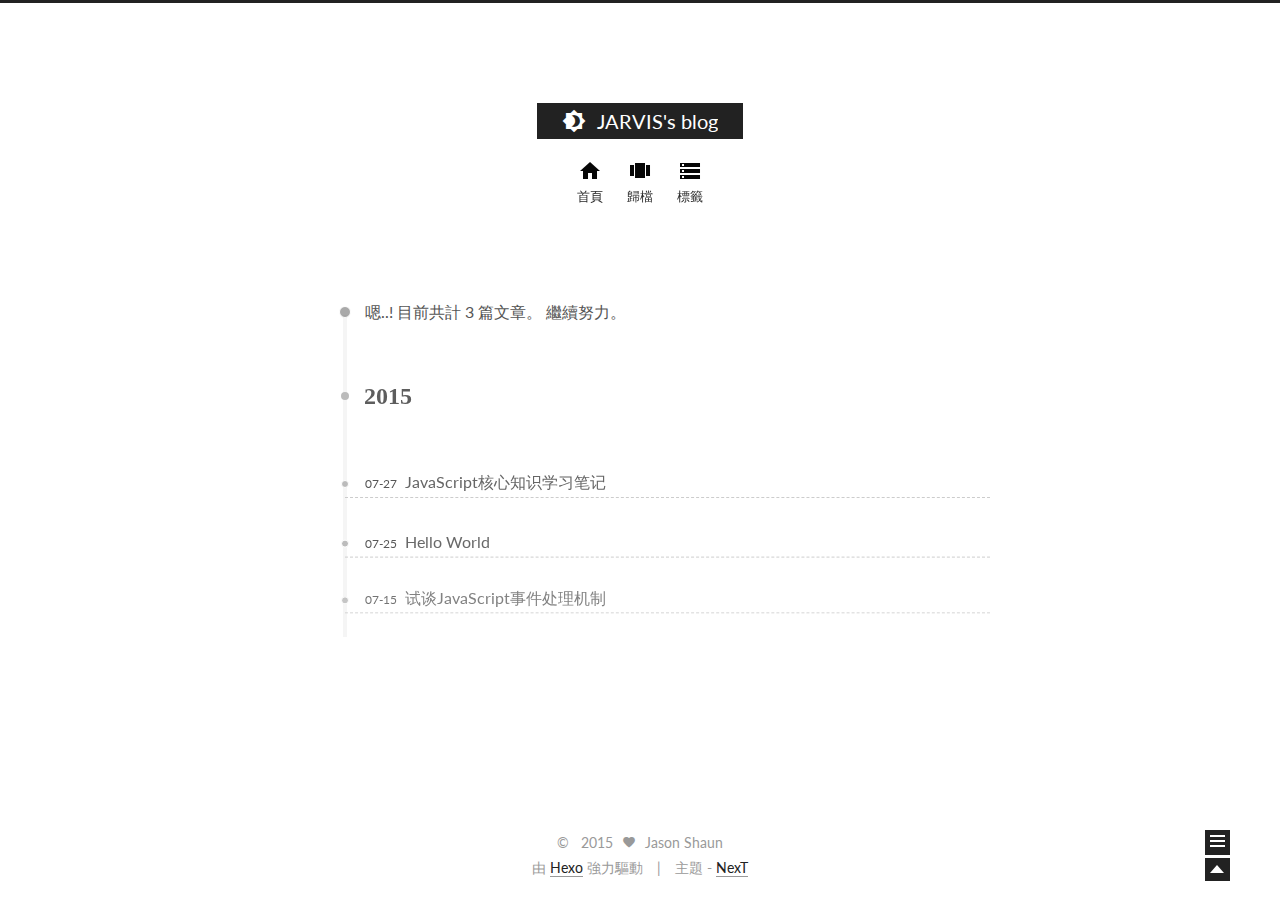
==== commit da5718b5: "Site updated: 2015-07-27 22:10:03" ====
--- a/archives/index.html
+++ b/archives/index.html
@@ -40,7 +40,7 @@
 <meta name="description">
 <meta property="og:type" content="website">
 <meta property="og:title" content="JARVIS's blog">
-<meta property="og:url" content="http://yoursite.com/archives/index.html">
+<meta property="og:url" content="http://zhangxiang958.github.io/archives/index.html">
 <meta property="og:site_name" content="JARVIS's blog">
 <meta property="og:description">
 <meta name="twitter:card" content="summary">
--- a/css/main.css
+++ b/css/main.css
@@ -1148,7 +1148,7 @@
   width: 4px;
   height: 4px;
   border-radius: 50%;
-  background: #ffffb5;
+  background: #b338ff;
 }
 .sidebar-nav {
   margin: 0;
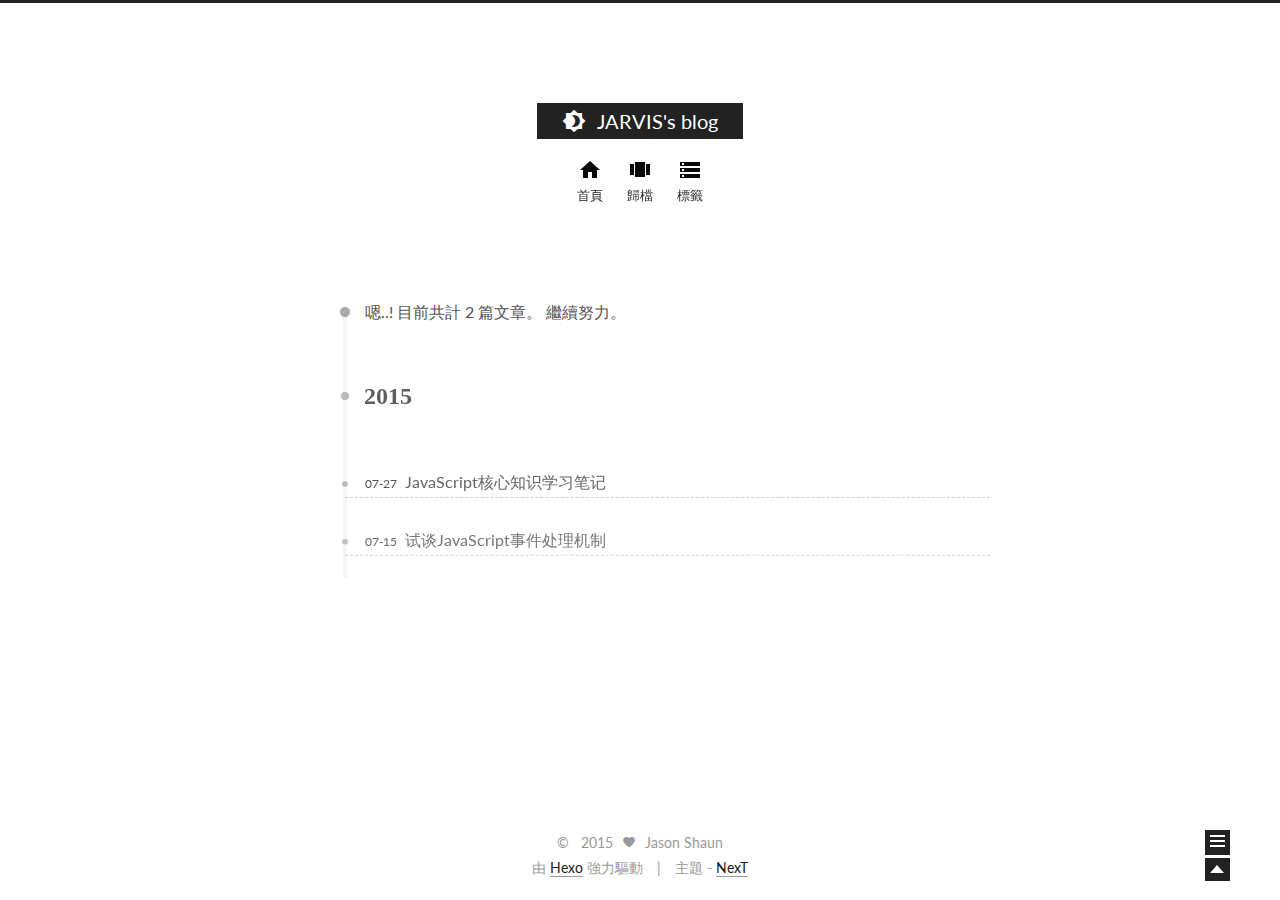
==== commit 5ebe4a0e: "Site updated: 2015-07-28 11:47:09" ====
--- a/archives/index.html
+++ b/archives/index.html
@@ -147,7 +147,7 @@
       
         
       
-      嗯..! 目前共計 3 篇文章。 繼續努力。
+      嗯..! 目前共計 2 篇文章。 繼續努力。
     </span>
 
     
@@ -179,37 +179,6 @@
 
       <div class="post-meta">
         <time class="post-time" datetime="2015-07-27T13:15:24.000Z" itemprop="dateCreated" content="2015-07-27"> 07-27 </time>
-      </div>
-
-    </header>
-  </article>
-
-
-
-    
-
-      
-      
-      
-
-      
-      
-
-      
-
-  <article class="post post-type-normal"itemscope itemtype="http://schema.org/Article">
-    <header class="post-header">
-
-      <h1 class="post-title">
-        
-            <a class="post-title-link" href="/2015/07/25/hello-world/" itemprop="url">
-              <span itemprop="name">Hello World</span>
-            </a>
-        
-      </h1>
-
-      <div class="post-meta">
-        <time class="post-time" datetime="2015-07-25T00:56:53.968Z" itemprop="dateCreated" content="2015-07-25"> 07-25 </time>
       </div>
 
     </header>
@@ -286,7 +255,7 @@
         <nav class="site-state motion-element">
           <div class="site-state-item site-state-posts">
             <a href="/archives">
-              <span class="site-state-item-count">3</span>
+              <span class="site-state-item-count">2</span>
               <span class="site-state-item-name">文章</span>
             </a>
           </div>
--- a/css/main.css
+++ b/css/main.css
@@ -1148,7 +1148,7 @@
   width: 4px;
   height: 4px;
   border-radius: 50%;
-  background: #b338ff;
+  background: #a66201;
 }
 .sidebar-nav {
   margin: 0;
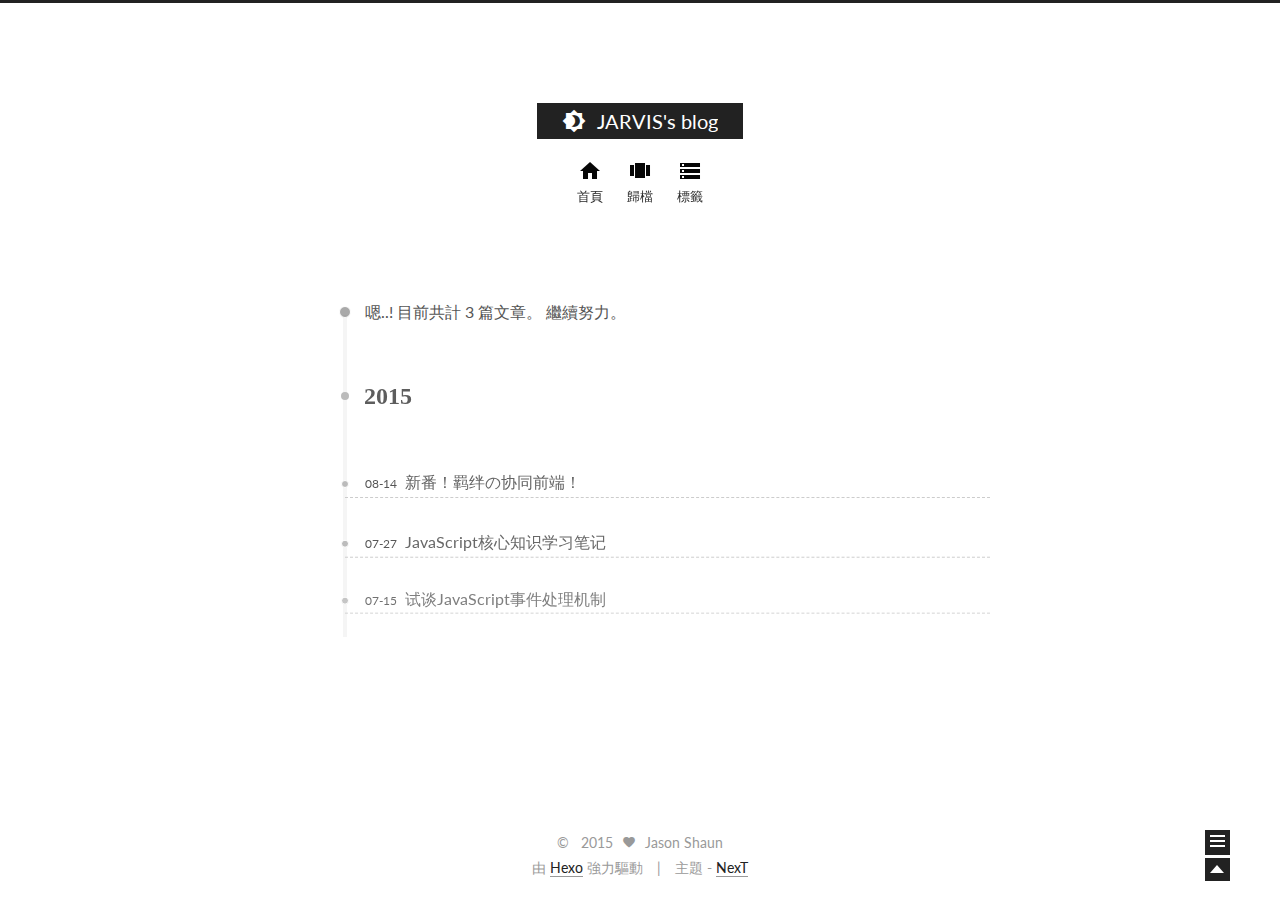
==== commit 9cca7a4f: "Site updated: 2015-08-15 01:28:00" ====
--- a/archives/index.html
+++ b/archives/index.html
@@ -147,7 +147,7 @@
       
         
       
-      嗯..! 目前共計 2 篇文章。 繼續努力。
+      嗯..! 目前共計 3 篇文章。 繼續努力。
     </span>
 
     
@@ -161,6 +161,37 @@
         <div class="collection-title">
           <h2 class="archive-year motion-element" id="archive-year-2015">2015</h2>
         </div>
+      
+      
+
+      
+
+  <article class="post post-type-normal"itemscope itemtype="http://schema.org/Article">
+    <header class="post-header">
+
+      <h1 class="post-title">
+        
+            <a class="post-title-link" href="/2015/08/14/新番！羁绊の协同前端！/" itemprop="url">
+              <span itemprop="name">新番！羁绊の协同前端！</span>
+            </a>
+        
+      </h1>
+
+      <div class="post-meta">
+        <time class="post-time" datetime="2015-08-14T13:15:24.000Z" itemprop="dateCreated" content="2015-08-14"> 08-14 </time>
+      </div>
+
+    </header>
+  </article>
+
+
+
+    
+
+      
+      
+      
+
       
       
 
@@ -255,14 +286,14 @@
         <nav class="site-state motion-element">
           <div class="site-state-item site-state-posts">
             <a href="/archives">
-              <span class="site-state-item-count">2</span>
+              <span class="site-state-item-count">3</span>
               <span class="site-state-item-name">文章</span>
             </a>
           </div>
 
           <div class="site-state-item site-state-categories">
             
-              <span class="site-state-item-count">1</span>
+              <span class="site-state-item-count">2</span>
               <span class="site-state-item-name">分類</span>
               
           </div>
--- a/css/main.css
+++ b/css/main.css
@@ -1148,7 +1148,7 @@
   width: 4px;
   height: 4px;
   border-radius: 50%;
-  background: #a66201;
+  background: #ffff37;
 }
 .sidebar-nav {
   margin: 0;
